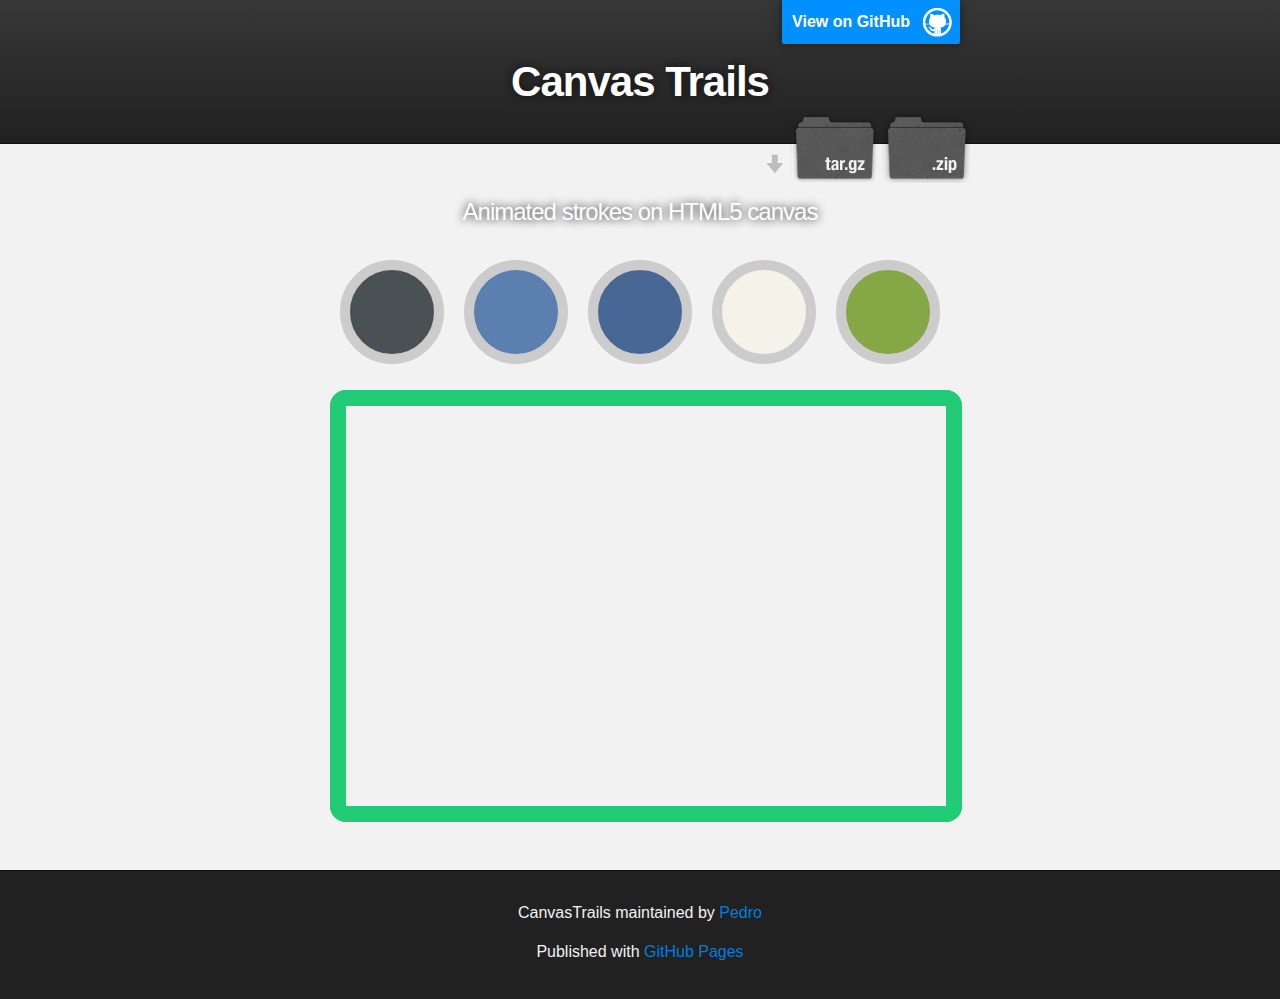
==== index.html @ 846f493d "Update index.html" ====
<!DOCTYPE html>
<html>

  <head>
    <meta charset='utf-8' />
    <meta http-equiv="X-UA-Compatible" content="chrome=1" />
    <meta name="description" content="Canvastrails : Painting, coloring application using animated strokes on HTML5 canvas" />

    <!-- Mobile specific code -->
    <meta name="viewport" content="width=device-width, initial-scale=1.0, user-scalable=no">
    <meta name="apple-mobile-web-app-capable" content="yes">
    <meta name="apple-mobile-web-app-status-bar-style" content="black-translucent">


    <link rel="stylesheet" type="text/css" media="screen" href="stylesheets/stylesheet.css">

    <title>Canvas Trails</title>
  </head>

  <body>

    <!-- HEADER -->
    <div id="header_wrap" class="outer">
        <header class="inner">
          <a id="forkme_banner" href="https://github.com/pedroha/CanvasTrails">View on GitHub</a>

          <h1 id="project_title">Canvas Trails</h1>

            <section id="downloads">
              <a class="zip_download_link" href="https://github.com/pedroha/CanvasTrails/zipball/master">Download this project as a .zip file</a>
              <a class="tar_download_link" href="https://github.com/pedroha/CanvasTrails/tarball/master">Download this project as a tar.gz file</a>
            </section>
        </header>
    </div>

    <!-- MAIN CONTENT -->
    <div id="main_content_wrap" class="outer">
      <section id="main_content" class="inner">
        <h2 id="project_tagline">Animated strokes on HTML5 canvas</h2>

    <link rel="stylesheet" href="drawing_app/css/drawing.css" />
  <!--[if lt IE 9]><script type="text/javascript" src="excanvas.js"></script><![endif]-->
    <style>
        
        .page {
          height: 600px;
        }

        #user-drawing {
            z-index: 100;
        }

    </style>

    <div class="page">
    
        <div class="color-container">
            <div id="color-1" class="color-panel"></div>
            <div id="color-2" class="color-panel"></div>
            <div id="color-3" class="color-panel"></div>
            <div id="color-4" class="color-panel"></div>
            <div id="color-5" class="color-panel"></div>
        </div>

        <div id="trail-container">
            <canvas id="user-drawing" class="drawing"  width="600" height="400">No CANVAS support!!</canvas>
            <canvas id="trail-drawing" class="drawing" width="600" height="400">No CANVAS support!!</canvas>
        </div>  
    </div>

    <!-- script src="js/lib/jquery.js"></script  Only needed for logging to #log-->
    <script src="drawing_app/js/lib/util.js"></script>
    <script src="drawing_app/js/app/StrokeModel.js"></script>
    <script src="drawing_app/js/app/PaletteColors.js"></script>
    <script src="drawing_app/js/app/PaletteControl.js"></script>
    <script src="drawing_app/js/app/StrokeRecorder.js"></script>
    <script src="drawing_app/js/app/StrokePainter.js"></script>
    <script src="drawing_app/js/app/App.js"></script>

    <script src="drawing_app/js/lib/fastclick.js"></script>

    <script>
        // Prevent iOS default scrolling
        document.body.addEventListener('touchmove', function(event) {
          event.preventDefault();
        }, false);

        // Fast click
        window.addEventListener('load', function() {
            FastClick.attach(document.body);
        }, false);

    </script>

<!--

<h3>
<a name="support-or-contact" class="anchor" href="#support-or-contact"><span class="octicon octicon-link"></span></a>Support or Contact</h3>

<p>Having trouble with Pages? Check out the documentation at <a href="http://help.github.com/pages">http://help.github.com/pages</a> or contact <a href="mailto:support@github.com">support@github.com</a> and we’ll help you sort it out.</p>

-->


      </section>
    </div>

    <!-- FOOTER  -->
    <div id="footer_wrap" class="outer">
      <footer class="inner">
        <p class="copyright">CanvasTrails maintained by <a href="https://github.com/pedroha">Pedro</a></p>
        <p>Published with <a href="http://pages.github.com">GitHub Pages</a></p>
      </footer>
    </div>

    

  </body>
</html>
---- stylesheets/stylesheet.css ----
/*******************************************************************************
Slate Theme for GitHub Pages
by Jason Costello, @jsncostello
*******************************************************************************/

@import url(pygment_trac.css);

/*******************************************************************************
MeyerWeb Reset
*******************************************************************************/

html, body, div, span, applet, object, iframe,
h1, h2, h3, h4, h5, h6, p, blockquote, pre,
a, abbr, acronym, address, big, cite, code,
del, dfn, em, img, ins, kbd, q, s, samp,
small, strike, strong, sub, sup, tt, var,
b, u, i, center,
dl, dt, dd, ol, ul, li,
fieldset, form, label, legend,
table, caption, tbody, tfoot, thead, tr, th, td,
article, aside, canvas, details, embed,
figure, figcaption, footer, header, hgroup,
menu, nav, output, ruby, section, summary,
time, mark, audio, video {
  margin: 0;
  padding: 0;
  border: 0;
  font: inherit;
  vertical-align: baseline;
}

/* HTML5 display-role reset for older browsers */
article, aside, details, figcaption, figure,
footer, header, hgroup, menu, nav, section {
  display: block;
}

ol, ul {
  list-style: none;
}

blockquote, q {
}

table {
  border-collapse: collapse;
  border-spacing: 0;
}

/*******************************************************************************
Theme Styles
*******************************************************************************/

body {
  box-sizing: border-box;
  color:#373737;
  background: #212121;
  font-size: 16px;
  font-family: 'Myriad Pro', Calibri, Helvetica, Arial, sans-serif;
  line-height: 1.5;
  -webkit-font-smoothing: antialiased;
}

h1, h2, h3, h4, h5, h6 {
  margin: 10px 0;
  font-weight: 700;
  color:#222222;
  font-family: 'Lucida Grande', 'Calibri', Helvetica, Arial, sans-serif;
  letter-spacing: -1px;
}

h1 {
  font-size: 36px;
  font-weight: 700;
}

h2 {
  padding-bottom: 10px;
  font-size: 32px;
  background: url('../images/bg_hr.png') repeat-x bottom;
}

h3 {
  font-size: 24px;
}

h4 {
  font-size: 21px;
}

h5 {
  font-size: 18px;
}

h6 {
  font-size: 16px;
}

p {
  margin: 10px 0 15px 0;
}

footer p {
  color: #f2f2f2;
}

a {
  text-decoration: none;
  color: #007edf;
  text-shadow: none;

  transition: color 0.5s ease;
  transition: text-shadow 0.5s ease;
  -webkit-transition: color 0.5s ease;
  -webkit-transition: text-shadow 0.5s ease;
  -moz-transition: color 0.5s ease;
  -moz-transition: text-shadow 0.5s ease;
  -o-transition: color 0.5s ease;
  -o-transition: text-shadow 0.5s ease;
  -ms-transition: color 0.5s ease;
  -ms-transition: text-shadow 0.5s ease;
}

#main_content a:hover {
  color: #0069ba;
  text-shadow: #0090ff 0px 0px 2px;
}

footer a:hover {
  color: #43adff;
  text-shadow: #0090ff 0px 0px 2px;
}

em {
  font-style: italic;
}

strong {
  font-weight: bold;
}

img {
  position: relative;
  margin: 0 auto;
  max-width: 739px;
  padding: 5px;
  margin: 10px 0 10px 0;
  border: 1px solid #ebebeb;

  box-shadow: 0 0 5px #ebebeb;
  -webkit-box-shadow: 0 0 5px #ebebeb;
  -moz-box-shadow: 0 0 5px #ebebeb;
  -o-box-shadow: 0 0 5px #ebebeb;
  -ms-box-shadow: 0 0 5px #ebebeb;
}

pre, code {
  width: 100%;
  color: #222;
  background-color: #fff;

  font-family: Monaco, "Bitstream Vera Sans Mono", "Lucida Console", Terminal, monospace;
  font-size: 14px;

  border-radius: 2px;
  -moz-border-radius: 2px;
  -webkit-border-radius: 2px;



}

pre {
  width: 100%;
  padding: 10px;
  box-shadow: 0 0 10px rgba(0,0,0,.1);
  overflow: auto;
}

code {
  padding: 3px;
  margin: 0 3px;
  box-shadow: 0 0 10px rgba(0,0,0,.1);
}

pre code {
  display: block;
  box-shadow: none;
}

blockquote {
  color: #666;
  margin-bottom: 20px;
  padding: 0 0 0 20px;
  border-left: 3px solid #bbb;
}

ul, ol, dl {
  margin-bottom: 15px
}

ul li {
  list-style: inside;
  padding-left: 20px;
}

ol li {
  list-style: decimal inside;
  padding-left: 20px;
}

dl dt {
  font-weight: bold;
}

dl dd {
  padding-left: 20px;
  font-style: italic;
}

dl p {
  padding-left: 20px;
  font-style: italic;
}

hr {
  height: 1px;
  margin-bottom: 5px;
  border: none;
  background: url('../images/bg_hr.png') repeat-x center;
}

table {
  border: 1px solid #373737;
  margin-bottom: 20px;
  text-align: left;
 }

th {
  font-family: 'Lucida Grande', 'Helvetica Neue', Helvetica, Arial, sans-serif;
  padding: 10px;
  background: #373737;
  color: #fff;
 }

td {
  padding: 10px;
  border: 1px solid #373737;
 }

form {
  background: #f2f2f2;
  padding: 20px;
}

img {
  width: 100%;
  max-width: 100%;
}

/*******************************************************************************
Full-Width Styles
*******************************************************************************/

.outer {
  width: 100%;
}

.inner {
  position: relative;
  max-width: 640px;
  padding: 20px 10px;
  margin: 0 auto;
}

#forkme_banner {
  display: block;
  position: absolute;
  top:0;
  right: 10px;
  z-index: 10;
  padding: 10px 50px 10px 10px;
  color: #fff;
  background: url('../images/blacktocat.png') #0090ff no-repeat 95% 50%;
  font-weight: 700;
  box-shadow: 0 0 10px rgba(0,0,0,.5);
  border-bottom-left-radius: 2px;
  border-bottom-right-radius: 2px;
}

#header_wrap {
  background: #212121;
  background: -moz-linear-gradient(top, #373737, #212121);
  background: -webkit-linear-gradient(top, #373737, #212121);
  background: -ms-linear-gradient(top, #373737, #212121);
  background: -o-linear-gradient(top, #373737, #212121);
  background: linear-gradient(top, #373737, #212121);
}

#header_wrap .inner {
  padding: 50px 10px 30px 10px;
}

#project_title {
  margin: 0;
  color: #fff;
  font-size: 42px;
  font-weight: 700;
  text-shadow: #111 0px 0px 10px;
}

#project_tagline {
  color: #fff;
  font-size: 24px;
  font-weight: 300;
  background: none;
  text-shadow: #111 0px 0px 10px;
}

#downloads {
  position: absolute;
  width: 210px;
  z-index: 10;
  bottom: -40px;
  right: 0;
  height: 70px;
  background: url('../images/icon_download.png') no-repeat 0% 90%;
}

.zip_download_link {
  display: block;
  float: right;
  width: 90px;
  height:70px;
  text-indent: -5000px;
  overflow: hidden;
  background: url(../images/sprite_download.png) no-repeat bottom left;
}

.tar_download_link {
  display: block;
  float: right;
  width: 90px;
  height:70px;
  text-indent: -5000px;
  overflow: hidden;
  background: url(../images/sprite_download.png) no-repeat bottom right;
  margin-left: 10px;
}

.zip_download_link:hover {
  background: url(../images/sprite_download.png) no-repeat top left;
}

.tar_download_link:hover {
  background: url(../images/sprite_download.png) no-repeat top right;
}

#main_content_wrap {
  background: #f2f2f2;
  border-top: 1px solid #111;
  border-bottom: 1px solid #111;
}

#main_content {
  padding-top: 40px;
}

#footer_wrap {
  background: #212121;
}



/*******************************************************************************
Small Device Styles
*******************************************************************************/

@media screen and (max-width: 480px) {
  body {
    font-size:14px;
  }

  #downloads {
    display: none;
  }

  .inner {
    min-width: 320px;
    max-width: 480px;
  }

  #project_title {
  font-size: 32px;
  }

  h1 {
    font-size: 28px;
  }

  h2 {
    font-size: 24px;
  }

  h3 {
    font-size: 21px;
  }

  h4 {
    font-size: 18px;
  }

  h5 {
    font-size: 14px;
  }

  h6 {
    font-size: 12px;
  }

  code, pre {
    min-width: 320px;
    max-width: 480px;
    font-size: 11px;
  }

}
---- drawing_app/css/drawing.css ----
/* Need a better CSS Reset: meyer? */
body {
    text-align: center;
}

/* My CSS classes. Notice no ID-based selector for styling! We don't need to fight against specificity.
	ID selectors are only used for JS-specific functionality
*/

.page {
    margin: 0 auto; /* align: for the rest */ 
    width: 620px;
}

.color-container {
    margin: auto;
    height: 140px;
}

.color-panel {
    background-color: #486D57;
    width: 74px;
    height: 74px;
    padding: 5px;
    margin: 10px;
    border: solid 10px #ccc;
    -webkit-border-radius: 74px;
    -moz-border-radius: 74px;
    border-radius: 74px;
    float: left;
/*
	-webkit-transition: background-color .7s ease, width .7s ease, -webkit-border-radius .7s ease, margin-left .7s ease, padding-right .7s ease;
	-webkit-transition-property: background-color, width, -webkit-border-radius, margin-left, padding-right;
	-webkit-transition-duration: 0.7s, 0.7s, 0.7s, 0.7s, 0.7s;
	-webkit-transition-timing-function: ease, ease, ease, ease, ease;
	-webkit-transition-delay: initial, initial, initial, initial, initial;
*/
	-webkit-transition: background-color .7s ease;
	-webkit-transition-property: background-color;
	-webkit-transition-duration: 0.7s
	-webkit-transition-timing-function: ease;
	-webkit-transition-delay: initial;

	/* FF4+ */
	-moz-transition: background-color .7s ease;
	-moz-transition-property: background-color;
	-moz-transition-duration: 0.7s
	-moz-transition-timing-function: ease;
	-moz-transition-delay: initial;

	/* Opera 10.5 */
	-o-transition: background-color .7s ease;
	-o-transition-property: background-color;
	-o-transition-duration: 0.7s
	-o-transition-timing-function: ease;
	-o-transition-delay: initial;
}

.color-panel.selected {
    border: solid 10px #d37;
}

.color-panel:hover {
    border: solid 10px #0abccc;
}

.color-panel.selected:hover {
    border: solid 10px #a03;
}

#trail-container {
    position: relative;
}

.drawing {
    border: solid #2c7 16px;
    -webkit-border-radius: 16px;
    -moz-border-radius: 16px;
    border-radius: 16px;
    
/* unselectable */
	-webkit-touch-callout: none;
	-webkit-user-select: none;
	-khtml-user-select: none;
	-moz-user-select: none;
	-ms-user-select: none;
	user-select: none;
}

	#user-drawing, #trail-drawing {
	    position: absolute;
	    top: 0;
	    left: 0;
	    width: 600px;
	    height: 400px;
	}

	#log {
		position: fixed;
		bottom: 30px;
	}
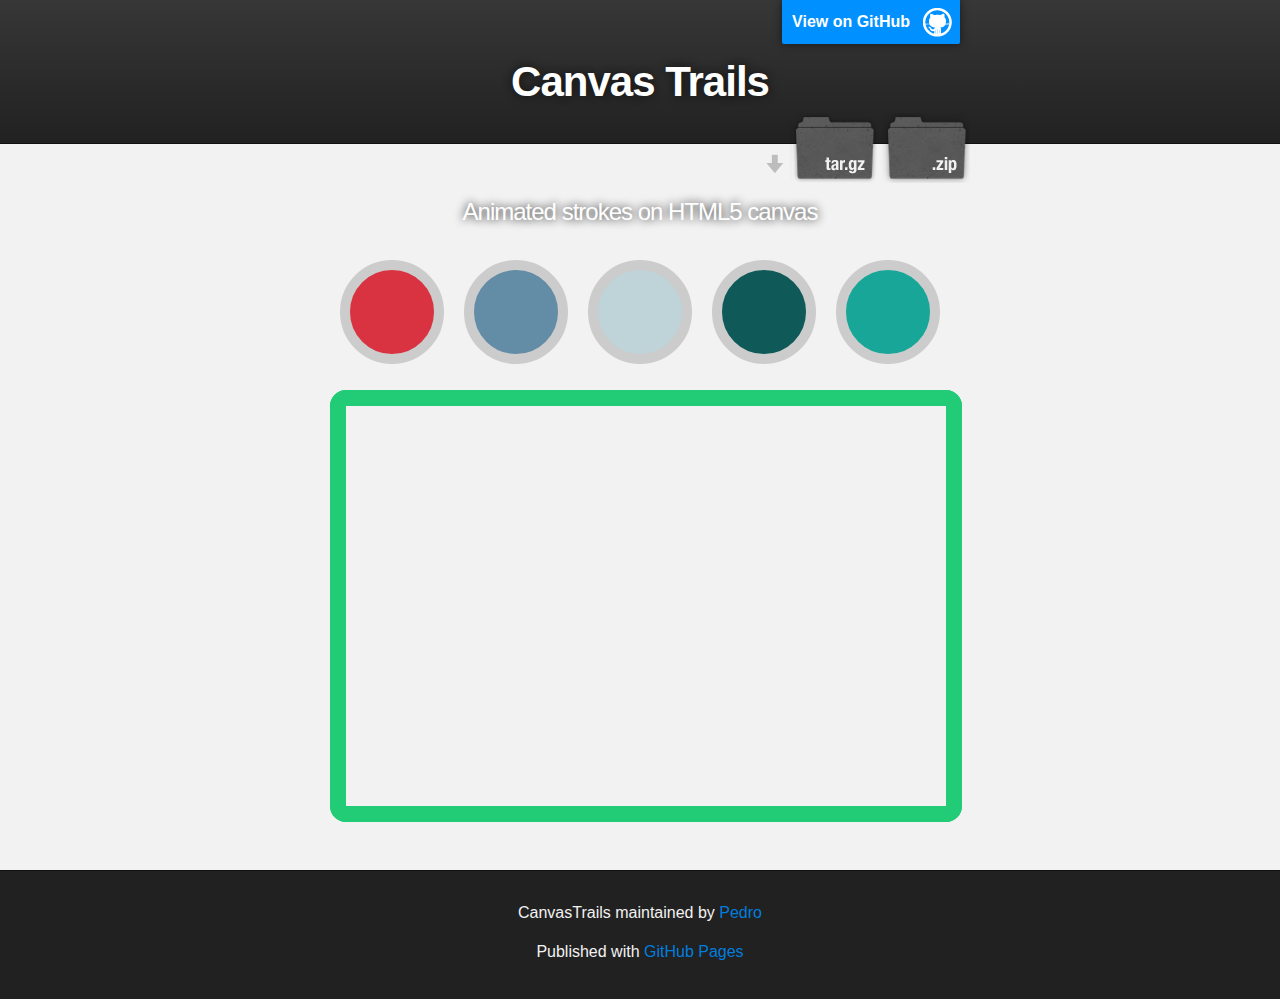
==== commit a9aa3d54: "Enabling scrolling and taking care of scroll offsets" ====
--- a/index.html
+++ b/index.html
@@ -81,7 +81,8 @@
 
     <script>
         // Prevent iOS default scrolling
-        document.body.addEventListener('touchmove', function(event) {
+        var drawing = document.getElementById('trail-container');
+        drawing.addEventListener('touchmove', function(event) {
           event.preventDefault();
         }, false);
 
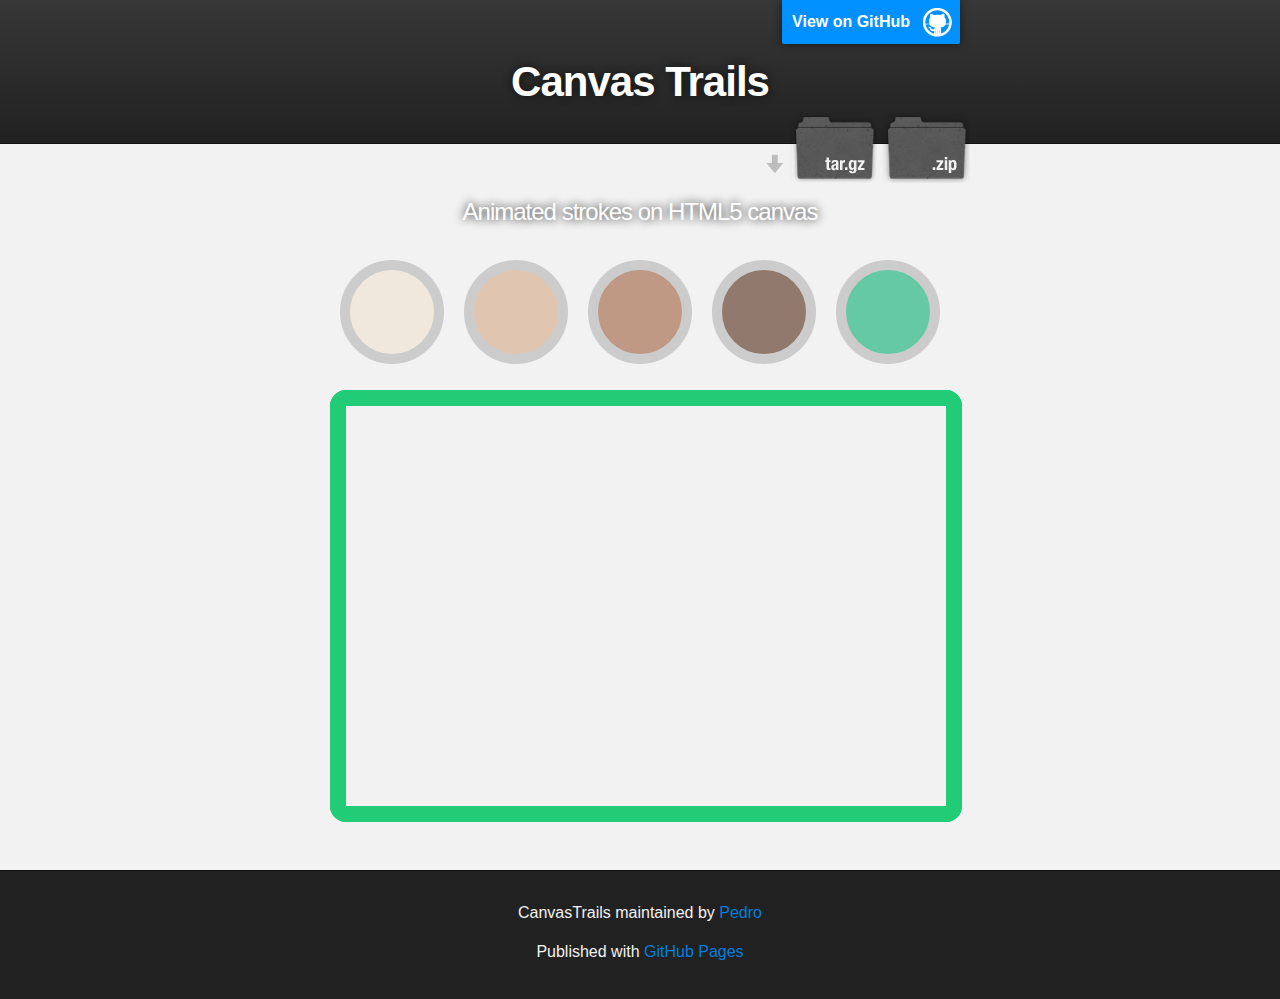
==== commit 3054082b: "Comment out improper scrolling" ====
--- a/index.html
+++ b/index.html
@@ -81,10 +81,9 @@
 
     <script>
         // Prevent iOS default scrolling
-        var drawing = document.getElementById('trail-container');
-        drawing.addEventListener('touchmove', function(event) {
-          event.preventDefault();
-        }, false);
+        //document.body.addEventListener('touchmove', function(event) {
+        //  event.preventDefault();
+        //}, false);
 
         // Fast click
         window.addEventListener('load', function() {
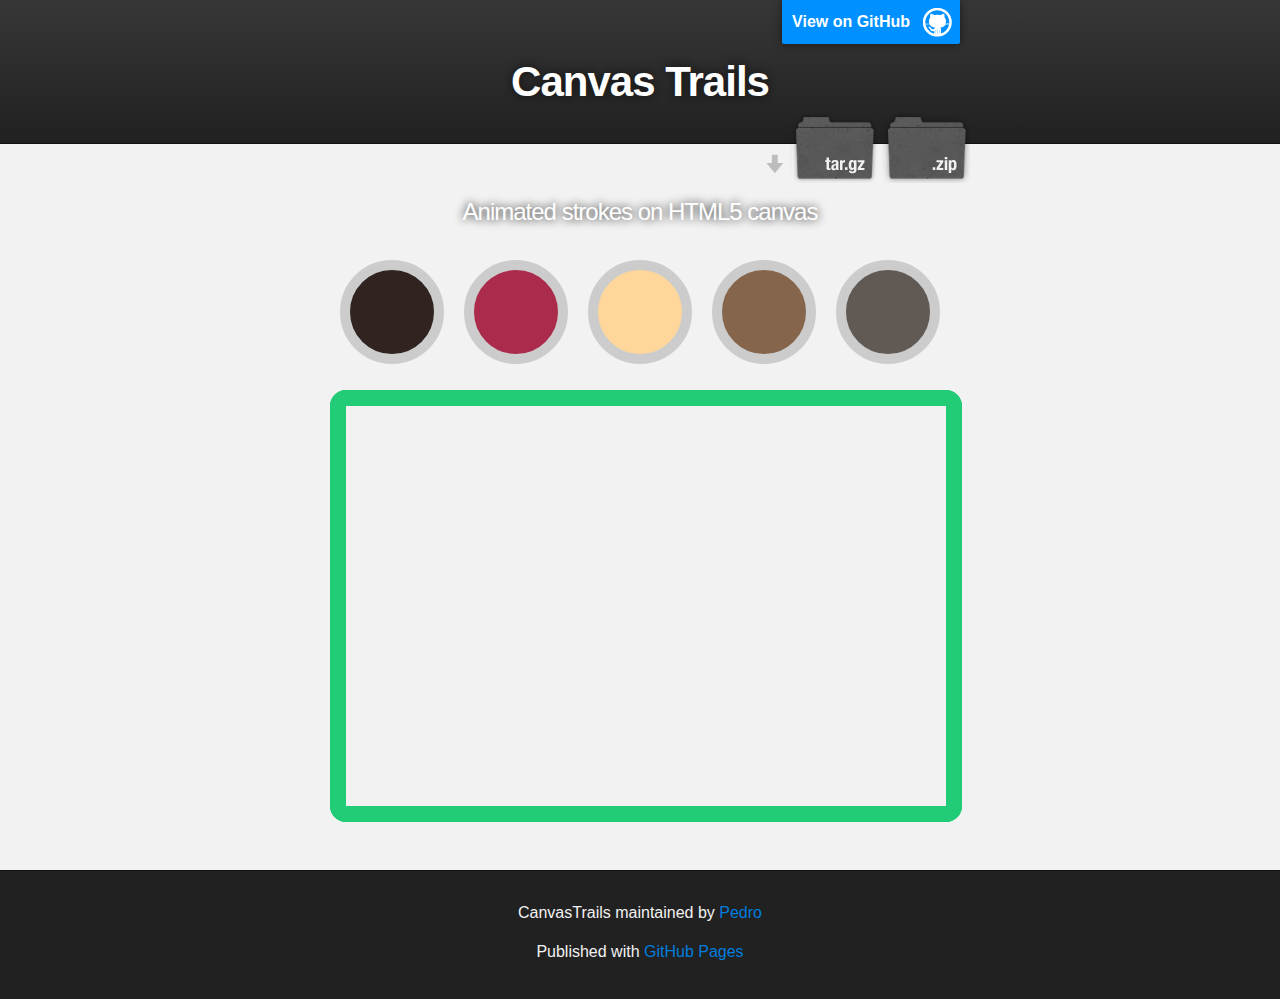
==== commit 0dfd01ec: "Add fast click only for touch devices" ====
--- a/index.html
+++ b/index.html
@@ -86,9 +86,12 @@
         //}, false);
 
         // Fast click
-        window.addEventListener('load', function() {
-            FastClick.attach(document.body);
-        }, false);
+        var is_touch = !!('ontouchstart' in window);
+        if (is_touch) {
+		window.addEventListener('load', function() {
+		    FastClick.attach(document.body);
+		}, false);
+        }
 
     </script>
 
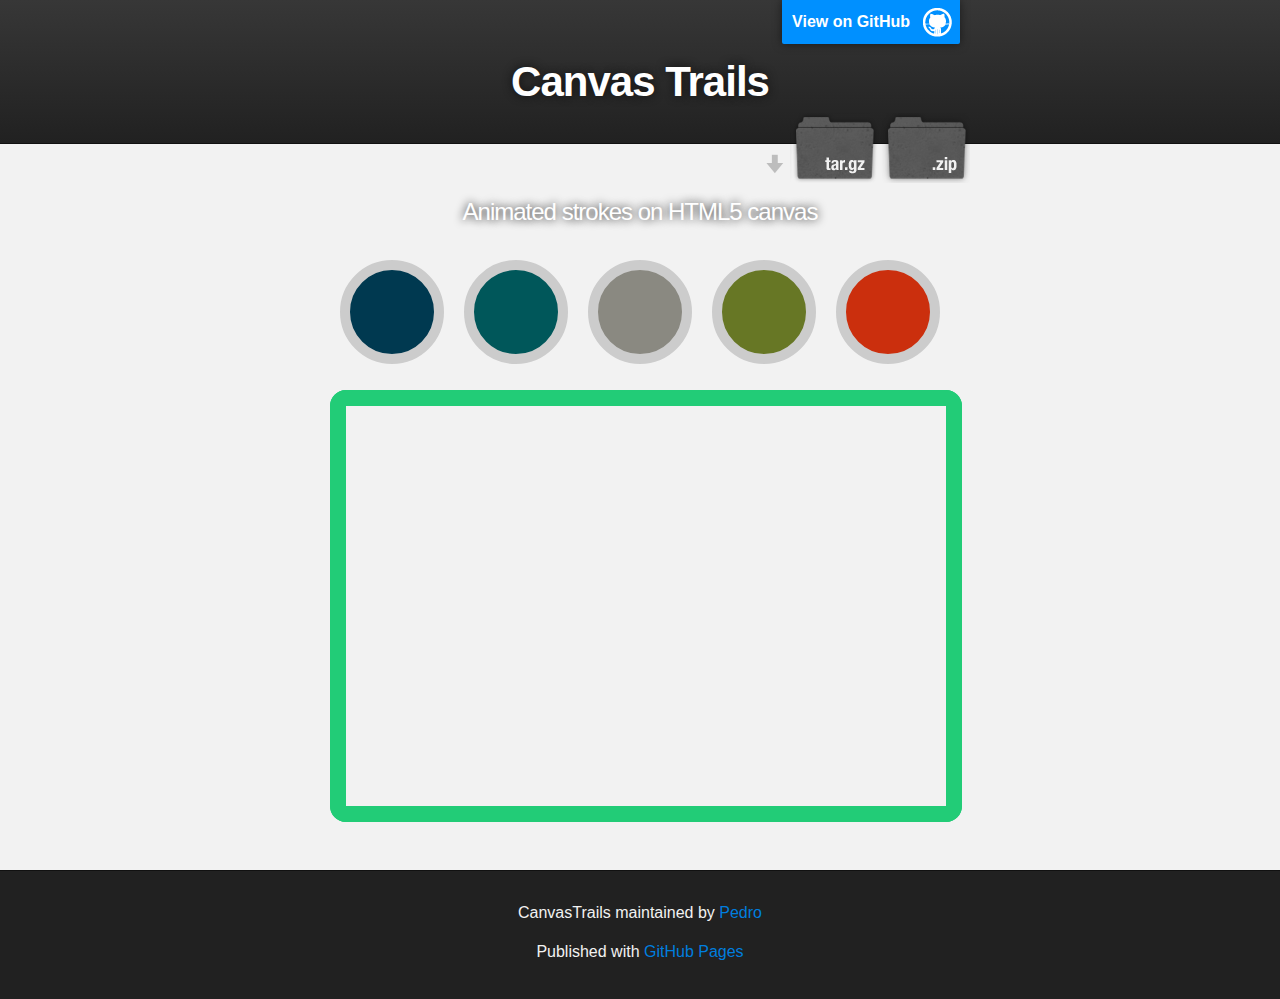
==== commit d97cd9f2: "Disabling scrolling on the user canvas" ====
--- a/index.html
+++ b/index.html
@@ -85,6 +85,11 @@
         //  event.preventDefault();
         //}, false);
 
+	var canvas = document.getElementById('user-canvas');
+        canvas.addEventListener('touchmove', function(event) {
+          event.preventDefault();
+        }, false);
+
         // Fast click
         var is_touch = !!('ontouchstart' in window);
         if (is_touch) {
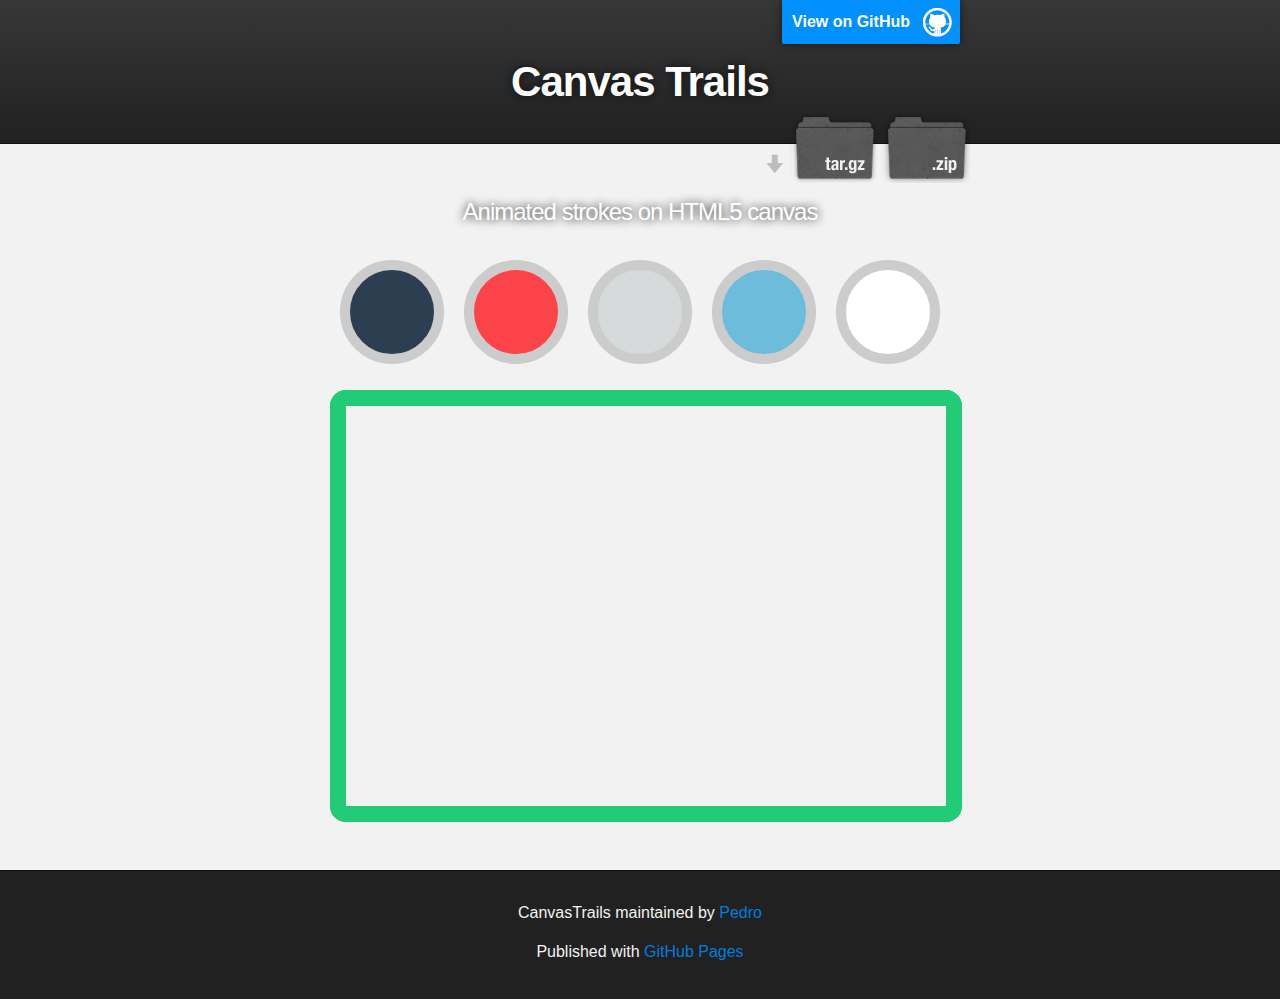
==== commit 62dda606: "Disable scrolling for touch devices" ====
--- a/index.html
+++ b/index.html
@@ -80,22 +80,22 @@
     <script src="drawing_app/js/lib/fastclick.js"></script>
 
     <script>
-        // Prevent iOS default scrolling
-        //document.body.addEventListener('touchmove', function(event) {
-        //  event.preventDefault();
-        //}, false);
-
-	var canvas = document.getElementById('user-canvas');
-        canvas.addEventListener('touchmove', function(event) {
-          event.preventDefault();
-        }, false);
-
-        // Fast click
         var is_touch = !!('ontouchstart' in window);
         if (is_touch) {
+		// Fast click
 		window.addEventListener('load', function() {
 		    FastClick.attach(document.body);
 		}, false);
+
+		// Prevent iOS default scrolling
+		document.body.addEventListener('touchmove', function(event) {
+		  event.preventDefault();
+		}, false);
+
+		//var canvas = document.getElementById('user-canvas');
+		//canvas.addEventListener('touchmove', function(event) {
+		//  event.preventDefault();
+		//}, false);
         }
 
     </script>
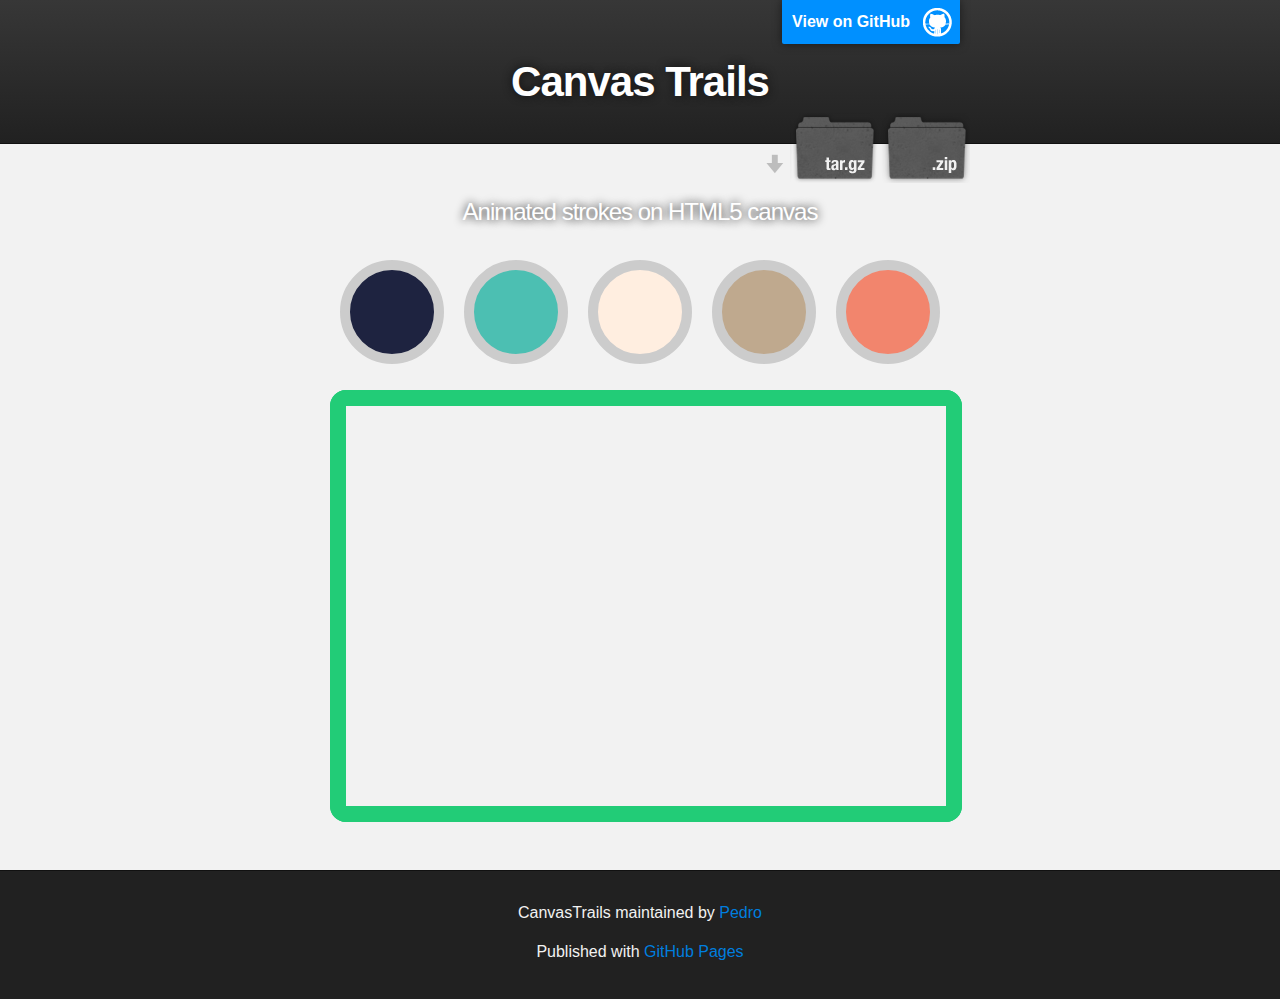
==== commit d7e7f938: "Disable scrolling on the canvas, but enable scrolling outside" ====
--- a/index.html
+++ b/index.html
@@ -82,20 +82,22 @@
     <script>
         var is_touch = !!('ontouchstart' in window);
         if (is_touch) {
-		// Fast click
-		window.addEventListener('load', function() {
-		    FastClick.attach(document.body);
-		}, false);
+    		// Fast click
+    		window.addEventListener('load', function() {
+    		    FastClick.attach(document.body);
+    		}, false);
 
-		// Prevent iOS default scrolling
-		document.body.addEventListener('touchmove', function(event) {
-		  event.preventDefault();
-		}, false);
+            // Prevent iOS default scrolling
+    		/*document.body.addEventListener('touchmove', function(event) {
+    		  event.preventDefault();
+    		}, false);
+            */
 
-		//var canvas = document.getElementById('user-canvas');
-		//canvas.addEventListener('touchmove', function(event) {
-		//  event.preventDefault();
-		//}, false);
+            // Prevent iOS default scrolling on the canvas
+    		var canvas = document.getElementById('user-drawing');
+    		canvas.addEventListener('touchmove', function(event) {
+    		  event.preventDefault();
+    		}, false);
         }
 
     </script>
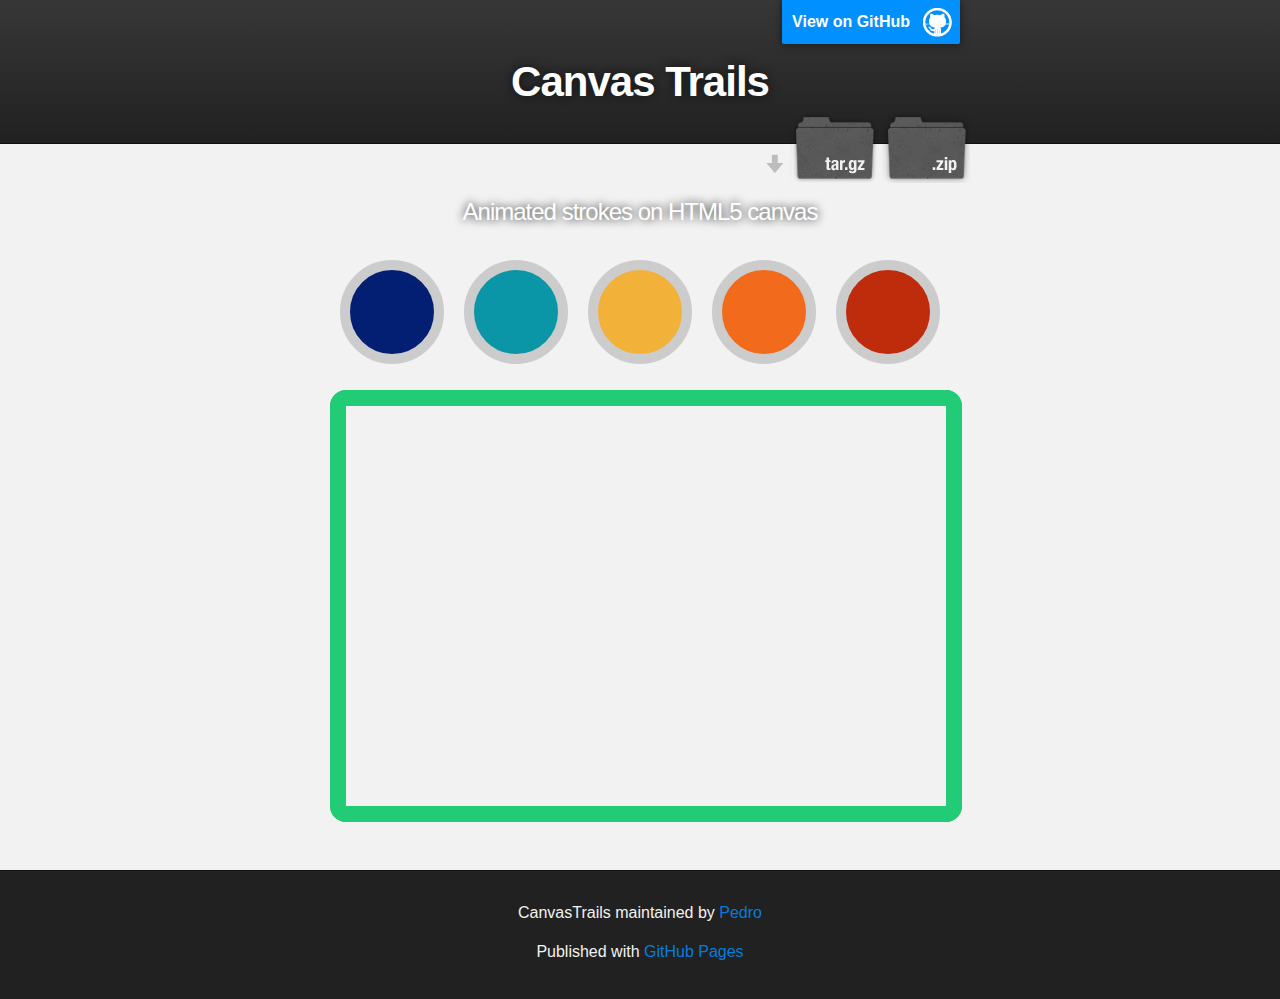
==== commit f2dd2930: "Release for iphone. Fix on is_touch" ====
--- a/index.html
+++ b/index.html
@@ -40,6 +40,9 @@
 
     <link rel="stylesheet" href="drawing_app/css/drawing.css" />
   <!--[if lt IE 9]><script type="text/javascript" src="excanvas.js"></script><![endif]-->
+    <link rel="stylesheet" media="handheld, only screen and (max-device-width: 480px)" href="drawing_app/css/phone.css">
+    <link rel="stylesheet" media="only screen and (min-width: 641px) and (max-width: 800px)" href="drawing_app/css/ipad.css">
+
     <style>
         
         .page {
@@ -63,12 +66,30 @@
         </div>
 
         <div id="trail-container">
-            <canvas id="user-drawing" class="drawing"  width="600" height="400">No CANVAS support!!</canvas>
-            <canvas id="trail-drawing" class="drawing" width="600" height="400">No CANVAS support!!</canvas>
-        </div>  
+            <canvas id="user-drawing" class="drawing">No CANVAS support!!</canvas>
+            <canvas id="trail-drawing" class="drawing">No CANVAS support!!</canvas>
+        </div>
     </div>
 
-    <!-- script src="js/lib/jquery.js"></script  Only needed for logging to #log-->
+
+    <script type="text/javascript">
+
+        var userCnv = document.getElementById('user-drawing');
+        var trailCnv = document.getElementById('trail-drawing');
+
+        // For now we only care the phone size (not useful while integrating with github pages and css)
+        var is_phone = (window.innerWidth < 590);
+        if (is_phone) {
+           userCnv.width  = trailCnv.width  = 300;
+           userCnv.height = trailCnv.height = 200;
+        }
+        else {
+           userCnv.width  = trailCnv.width  = 600;
+           userCnv.height = trailCnv.height = 400;
+        }
+    </script>
+
+    <script src="drawing_app/js/lib/zepto.js"></script>
     <script src="drawing_app/js/lib/util.js"></script>
     <script src="drawing_app/js/app/StrokeModel.js"></script>
     <script src="drawing_app/js/app/PaletteColors.js"></script>
@@ -82,22 +103,23 @@
     <script>
         var is_touch = !!('ontouchstart' in window);
         if (is_touch) {
-    		// Fast click
-    		window.addEventListener('load', function() {
-    		    FastClick.attach(document.body);
-    		}, false);
+
+            // Fast click
+            window.addEventListener('load', function() {
+                FastClick.attach(document.body);
+            }, false);
 
             // Prevent iOS default scrolling
-    		/*document.body.addEventListener('touchmove', function(event) {
-    		  event.preventDefault();
-    		}, false);
+            /*document.body.addEventListener('touchmove', function(event) {
+              event.preventDefault();
+            }, false);
             */
 
             // Prevent iOS default scrolling on the canvas
-    		var canvas = document.getElementById('user-drawing');
-    		canvas.addEventListener('touchmove', function(event) {
-    		  event.preventDefault();
-    		}, false);
+            var canvas = document.getElementById('user-drawing');
+            canvas.addEventListener('touchmove', function(event) {
+              event.preventDefault();
+            }, false);
         }
 
     </script>
--- a/drawing_app/css/drawing.css
+++ b/drawing_app/css/drawing.css
@@ -91,8 +91,6 @@
 	    position: absolute;
 	    top: 0;
 	    left: 0;
-	    width: 600px;
-	    height: 400px;
 	}
 
 	#log {
--- a/drawing_app/css/phone.css
+++ b/drawing_app/css/phone.css
@@ -0,0 +1,48 @@
+/* i-devices media queries: http://stephen.io/mediaqueries/ */
+
+/* iPhone 5 in portrait and landscape */
+
+@media only screen 
+and (min-device-width : 320px) 
+and (max-device-width : 568px) {
+
+	.color-container {
+		height: 70px;
+	}
+
+	.color-panel {
+		width: 28px;
+		height: 28px;
+		padding: 5px;
+		margin: 4px;
+
+		border: solid 8px #ccc;
+		-webkit-border-radius: 8px;
+		-moz-border-radius: 8px;
+		border-radius: 8px;
+	}
+
+	.drawing {
+	    border: solid #2c7 4px;
+	    -webkit-border-radius: 8px;
+	    -moz-border-radius: 8px;
+	    border-radius: 8px;	    
+	}
+}
+
+/* iPhone 5 in landscape */
+
+@media only screen 
+and (min-device-width : 320px) 
+and (max-device-width : 568px) 
+and (orientation : landscape) { /* STYLES GO HERE */}
+
+/* iPhone 5 in portrait */
+
+@media only screen 
+and (min-device-width : 320px) 
+and (max-device-width : 568px) 
+and (orientation : portrait) { 
+
+}
+
